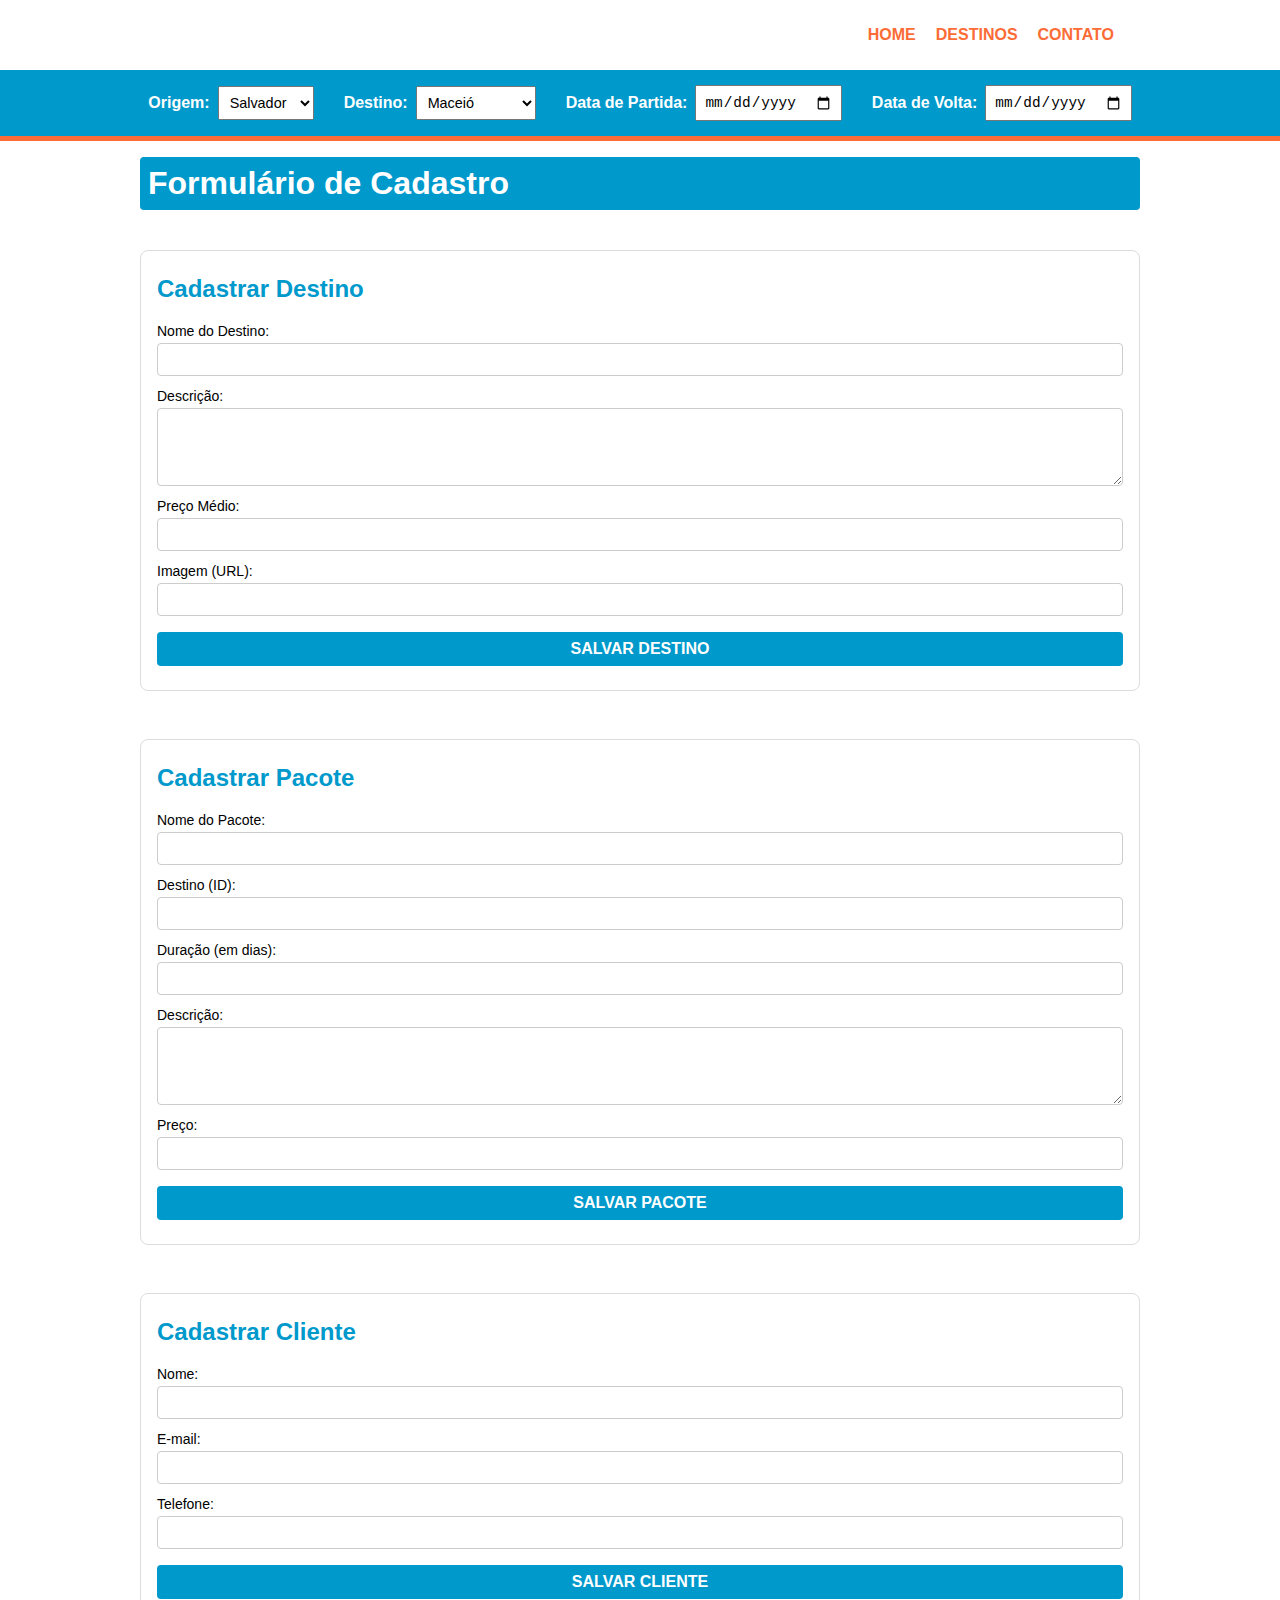
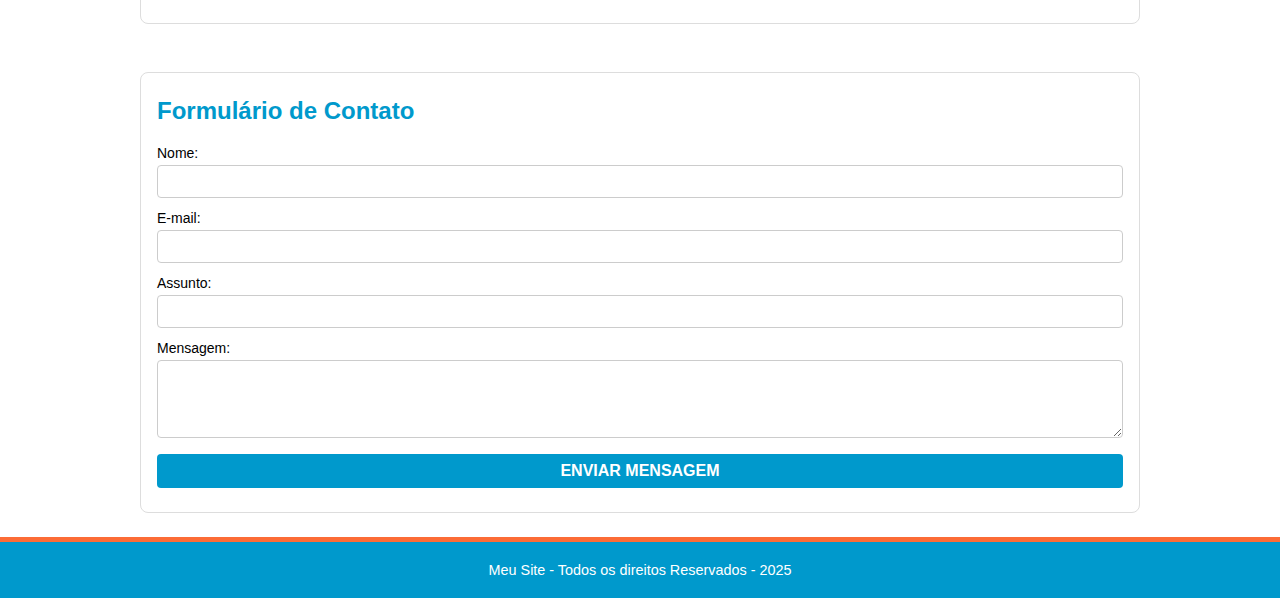
==== contato.html @ 37f3a9ed "recebi" ====
<!DOCTYPE html>
<html lang="pt-br">
<head>
    <meta charset="UTF-8">
    <meta name="viewport" content="width=device-width, initial-scale=1.0">
    
    <link rel="stylesheet" href="css/style.css">
    <link rel="stylesheet" href="css/contato.css">
    <title>Passagens Aéreas</title>
    
</head>
<body>

  <header>
    <div id="logo">
      <img class="log_rota"src="img/log_rota.png" alt="">
    </div>

    <nav>
      <a class="nav-link" aria-current="page" href="index.html">Home</a>
      <a class="nav-link" href="destinos.html">Destinos</a>
      <a class="nav-link" href="contato.html">Contato</a>
    </nav>
  </header>

  <div id="rotas">
    <div class="item">
      <label for="origem">Origem:</label>
      <select name="origem">
        <option value="salvador">Salvador</option>
        <option value="recife">Recife</option>
        <option value="fortaleza">Fortaleza</option>
        <option value="natal">Natal</option>
      </select>
    </div>
    <div class="item">
      <label for="destino">Destino:</label>
      <select id="destino" name="destino">
        <option value="maceio">Maceió</option>
        <option value="joao_pessoa">João Pessoa</option>
        <option value="aracaju">Aracaju</option>
        <option value="terezina">Teresina</option>
      </select>
    </div>
    <div class="item">
      <label for="fname"> Data de Partida:</label>
      <input type="date" id="fname" name="fname">
    </div>
    <div class="item">
      <label for="lname">Data de Volta:</label>
      <input type="date" id="lname" name="lname">
    </div>
  </div>

    <h1 class="tit-pag">Formulário de Cadastro</h1>

<!-- Formulário para destinos -->
<form id="destinosForm">
  <h2>Cadastrar Destino</h2>
  <label for="nomeDestino">Nome do Destino:</label>
  <input type="text" id="nomeDestino" name="nomeDestino" required>
  
  <label for="descricaoDestino">Descrição:</label>
  <textarea id="descricaoDestino" name="descricaoDestino" rows="4" required></textarea>
  
  <label for="precoDestino">Preço Médio:</label>
  <input type="number" id="precoDestino" name="precoDestino" step="0.01" required>
  
  <label for="imagemDestino">Imagem (URL):</label>
  <input type="url" id="imagemDestino" name="imagemDestino">
  
  <button type="submit">Salvar Destino</button>
</form>

<!-- Formulário para pacotes -->
<form id="pacotesForm">
  <h2>Cadastrar Pacote</h2>
  <label for="nomePacote">Nome do Pacote:</label>
  <input type="text" id="nomePacote" name="nomePacote" required>
  
  <label for="idDestinoPacote">Destino (ID):</label>
  <input type="number" id="idDestinoPacote" name="idDestinoPacote" required>
  
  <label for="duracaoPacote">Duração (em dias):</label>
  <input type="number" id="duracaoPacote" name="duracaoPacote" required>
  
  <label for="descricaoPacote">Descrição:</label>
  <textarea id="descricaoPacote" name="descricaoPacote" rows="4" required></textarea>
  
  <label for="precoPacote">Preço:</label>
  <input type="number" id="precoPacote" name="precoPacote" step="0.01" required>
  
  <button type="submit">Salvar Pacote</button>
</form>

<!-- Formulário para clientes -->
<form id="clientesForm">
  <h2>Cadastrar Cliente</h2>
  <label for="nomeCliente">Nome:</label>
  <input type="text" id="nomeCliente" name="nomeCliente" required>
  
  <label for="emailCliente">E-mail:</label>
  <input type="email" id="emailCliente" name="emailCliente" required>
  
  <label for="telefoneCliente">Telefone:</label>
  <input type="text" id="telefoneCliente" name="telefoneCliente">
  
  <button type="submit">Salvar Cliente</button>
</form>

<!-- Formulário para contatos -->
<form id="contatosForm">
  <h2>Formulário de Contato</h2>
  <label for="nomeContato">Nome:</label>
  <input type="text" id="nomeContato" name="nomeContato" required>
  
  <label for="emailContato">E-mail:</label>
  <input type="email" id="emailContato" name="emailContato" required>
  
  <label for="assuntoContato">Assunto:</label>
  <input type="text" id="assuntoContato" name="assuntoContato" required>
  
  <label for="mensagemContato">Mensagem:</label>
  <textarea id="mensagemContato" name="mensagemContato" rows="4" required></textarea>
  
  <button type="submit">Enviar Mensagem</button>
</form>


  <footer> 
    <div id="rodape">
        <p id="pe" >Meu Site - Todos os direitos Reservados - 2025</p>
    </div>
  </footer>

</body>
</html>
---- css/style.css ----
:root {
  --azul: #09c;
  --branco: #fff;
  --cinza: #f4f6f7;
  --laranja: #fc6c36;
}

* {
  margin: 0;
  padding: 0;
  box-sizing: border-box;
}

body {
  display: flex;
  flex-direction: column;
  min-height: 100vh;
  font-family: Arial, Helvetica, sans-serif;
}

header {
  width: 1000px;
  display: flex;
  padding: 1rem;
  margin: 0 auto;
}
header #logo {
  width: 300px;
}
header #logo img {
  width: 300px;
}
header nav {
  display: flex;
  align-items: center;
  background: var(--branco);
  margin-left: auto;
}
header nav a {
  text-decoration: none;
  font-weight: 600;
  text-transform: uppercase;
  padding: 10px;
  color: var(--laranja);
}

#rotas {
  width: 100%;
  display: flex;
  justify-content: center;
  background-color: var(--azul);
  border-bottom: 5px solid var(--laranja);
}
#rotas .item {
  display: flex;
  align-items: center;
  padding: 15px;
  gap: 0.5rem;
}
#rotas .item label {
  text-wrap: nowrap;
  color: var(--branco);
  font-weight: 600;
}
#rotas .item input,
#rotas .item select {
  padding: 7px;
  font-size: 0.9rem;
}

footer {
  display: flex;
  margin-top: auto;
  background-color: var(--azul);
  border-top: 5px solid var(--laranja);
}
footer #rodape {
  display: flex;
  justify-content: center;
  width: 100%;
  padding: 10px;
}
footer #rodape p {
  font-size: 0.9rem;
  color: var(--branco);
  padding: 10px;
}

.tit-pag {
  width: 1000px;
  display: flex;
  margin: 1rem auto;
  padding: 0.5rem;
  background: var(--azul);
  color: var(--branco);
  border-radius: 0.25rem;
}

.botao {
  display: inline-flex;
  padding: 0.5rem 1rem;
  background: var(--laranja);
  color: var(--branco);
  text-decoration: none;
  margin-top: 0.5rem;
  border-radius: 1rem;
  transition: 0.5s;
}
.botao:hover {
  background: var(--azul);
}

/*# sourceMappingURL=style.css.map */
---- css/contato.css ----
:root {
  --azul: #09c;
  --branco: #fff;
  --cinza: #f4f6f7;
  --laranja: #fc6c36;
  --transicao: 4ms;
}

form {
  width: 1000px;
  display: flex;
  flex-direction: column;
  margin: 1.5rem auto;
  border: 1px solid #ddd;
  padding: 24px 16px;
  border-radius: 8px;
}
form h2 {
  color: var(--azul);
  margin-bottom: 8px;
}
form label {
  font-size: 14px;
  margin: 12px 0 4px 0;
}
form input,
form select,
form textarea {
  padding: 8px;
  border: 1px solid #ccc;
  outline: none;
  border-radius: 4px;
  transition: 0.5s;
}
form input:focus,
form select:focus,
form textarea:focus {
  border: 1px solid var(--azul);
}
form button {
  margin-top: 16px;
  padding: 8px;
  font-size: 16px;
  background: var(--azul);
  border: none;
  color: var(--branco);
  font-weight: 600;
  text-transform: uppercase;
  transition: 0.5s;
  cursor: pointer;
  border-radius: 4px;
}
form button:hover {
  background: var(--laranja);
}

/*# sourceMappingURL=contato.css.map */
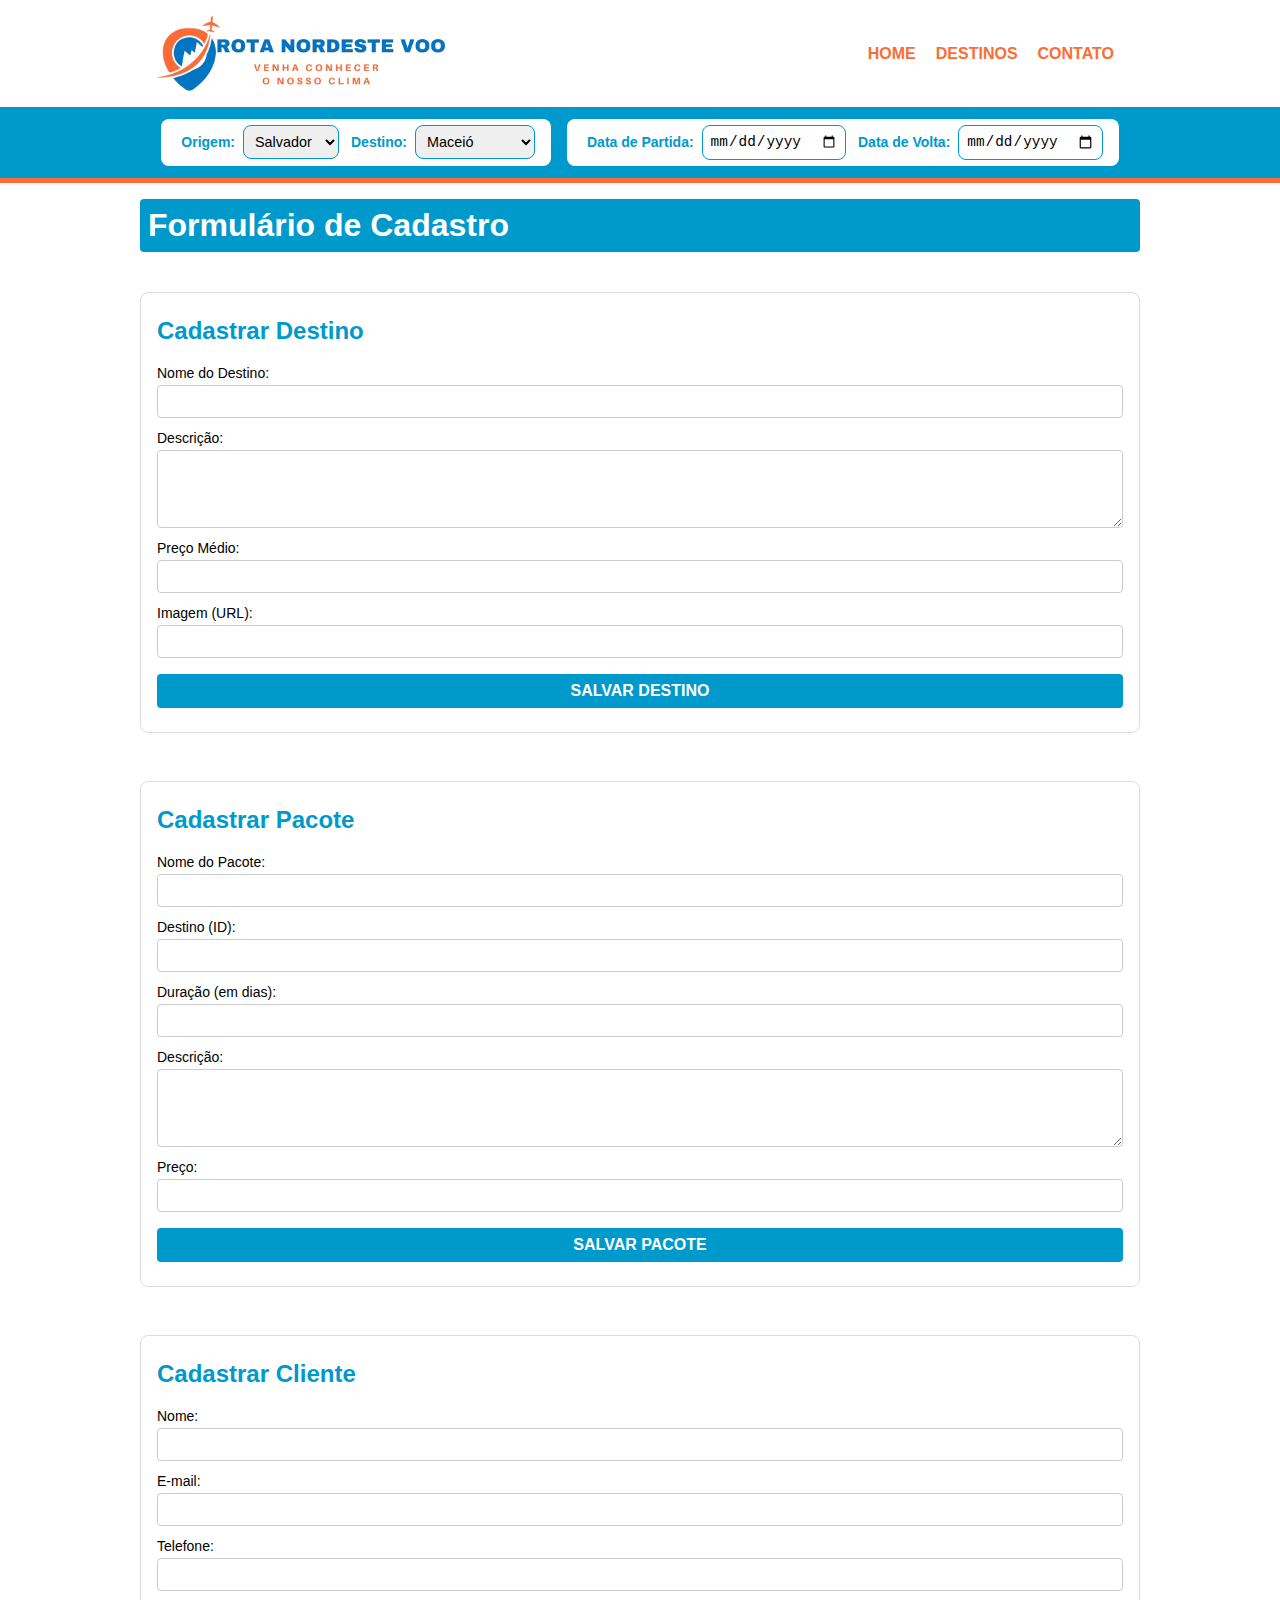
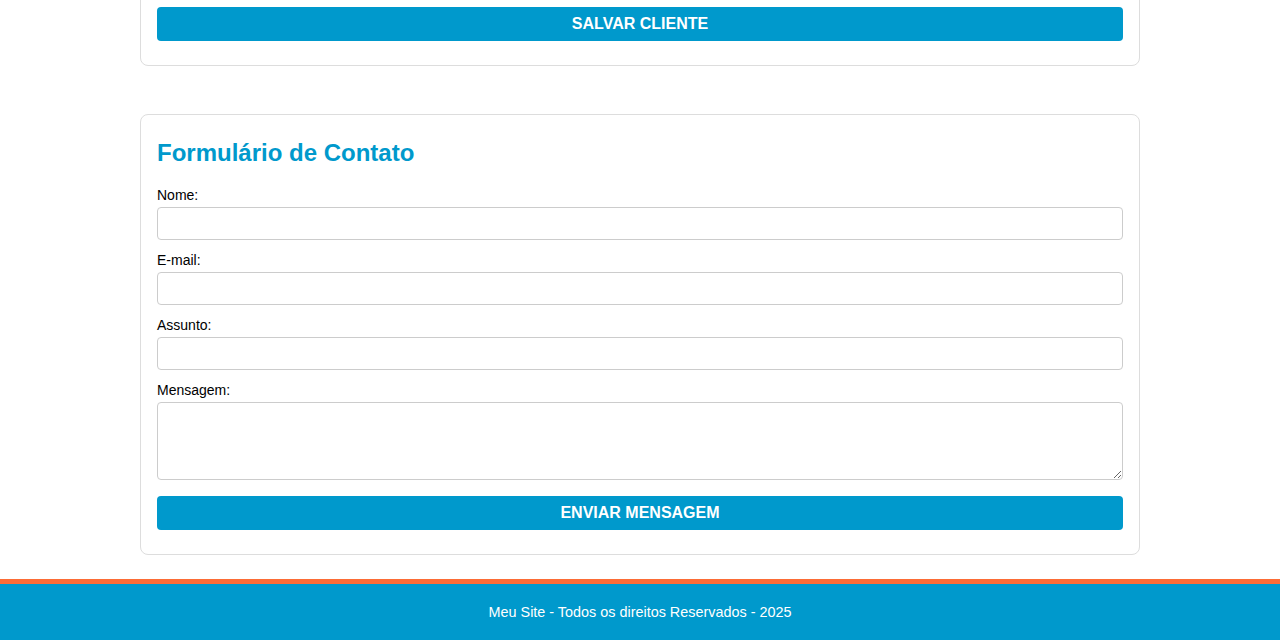
==== commit 4c9b30fb: "22/1 com" ====
--- a/contato.html
+++ b/contato.html
@@ -6,6 +6,7 @@
     
     <link rel="stylesheet" href="css/style.css">
     <link rel="stylesheet" href="css/contato.css">
+    <link rel="stylesheet" href="fontawesome/css/all.css">
     <title>Passagens Aéreas</title>
     
 </head>
@@ -24,31 +25,43 @@
   </header>
 
   <div id="rotas">
-    <div class="item">
-      <label for="origem">Origem:</label>
-      <select name="origem">
-        <option value="salvador">Salvador</option>
-        <option value="recife">Recife</option>
-        <option value="fortaleza">Fortaleza</option>
-        <option value="natal">Natal</option>
-      </select>
-    </div>
-    <div class="item">
-      <label for="destino">Destino:</label>
-      <select id="destino" name="destino">
-        <option value="maceio">Maceió</option>
-        <option value="joao_pessoa">João Pessoa</option>
-        <option value="aracaju">Aracaju</option>
-        <option value="terezina">Teresina</option>
-      </select>
-    </div>
-    <div class="item">
-      <label for="fname"> Data de Partida:</label>
-      <input type="date" id="fname" name="fname">
-    </div>
-    <div class="item">
-      <label for="lname">Data de Volta:</label>
-      <input type="date" id="lname" name="lname">
+    <div class="conteudo">
+      
+      <div class="bloco">
+  
+        <div class="item">
+          <label for="origem">Origem:</label>
+          <select name="origem">
+            <option value="salvador">Salvador</option>
+            <option value="recife">Recife</option>
+            <option value="fortaleza">Fortaleza</option>
+            <option value="natal">Natal</option>
+          </select>
+        </div>
+        <div class="item">
+          <label for="destino">Destino:</label>
+          <select id="destino" name="destino">
+            <option value="maceio">Maceió</option>
+            <option value="joao_pessoa">João Pessoa</option>
+            <option value="aracaju">Aracaju</option>
+            <option value="terezina">Teresina</option>
+          </select>
+        </div>
+  
+      </div>
+      <div class="bloco">
+  
+        <div class="item">
+          <label for="fname"> Data de Partida:</label>
+          <input type="date" id="fname" name="fname">
+        </div>
+        <div class="item">
+          <label for="lname">Data de Volta:</label>
+          <input type="date" id="lname" name="lname">
+        </div>
+  
+      </div>
+
     </div>
   </div>
 
--- a/css/style.css
+++ b/css/style.css
@@ -24,17 +24,34 @@
   padding: 1rem;
   margin: 0 auto;
 }
+@media (max-width: 1000px) {
+  header {
+    width: 100%;
+    flex-direction: column;
+  }
+}
 header #logo {
+  display: flex;
   width: 300px;
 }
 header #logo img {
   width: 300px;
+}
+@media (max-width: 1000px) {
+  header #logo {
+    margin: 0 auto;
+  }
 }
 header nav {
   display: flex;
   align-items: center;
   background: var(--branco);
   margin-left: auto;
+}
+@media (max-width: 1000px) {
+  header nav {
+    margin: 16px auto 0 auto;
+  }
 }
 header nav a {
   text-decoration: none;
@@ -45,27 +62,59 @@
 }
 
 #rotas {
-  width: 100%;
+  width: 100vw;
   display: flex;
   justify-content: center;
   background-color: var(--azul);
   border-bottom: 5px solid var(--laranja);
 }
-#rotas .item {
+#rotas .conteudo {
+  width: 1000px;
+  display: flex;
+  justify-content: center;
+  padding: 12px;
+  gap: 16px;
+  flex-wrap: wrap;
+}
+@media (max-width: 916px) {
+  #rotas .conteudo {
+    gap: 8px;
+  }
+}
+#rotas .conteudo .bloco {
+  display: flex;
+  justify-content: center;
+  background: var(--branco);
+  border-radius: 8px;
+  padding: 2px 12px;
+}
+#rotas .conteudo .bloco .item {
   display: flex;
   align-items: center;
-  padding: 15px;
-  gap: 0.5rem;
+  padding: 4px;
+  gap: 8px;
 }
-#rotas .item label {
+@media (max-width: 540px) {
+  #rotas .conteudo .bloco .item {
+    flex-direction: column;
+    align-items: start;
+    gap: 4px;
+  }
+}
+#rotas .conteudo .bloco .item label {
   text-wrap: nowrap;
-  color: var(--branco);
+  color: var(--azul);
+  font-size: 14px;
   font-weight: 600;
+  padding-left: 4px;
 }
-#rotas .item input,
-#rotas .item select {
+#rotas .conteudo .bloco .item input,
+#rotas .conteudo .bloco .item select {
   padding: 7px;
   font-size: 0.9rem;
+  border-radius: 8px;
+  outline: none;
+  border: 1px solid var(--azul);
 }
 
 footer {
@@ -95,6 +144,13 @@
   color: var(--branco);
   border-radius: 0.25rem;
 }
+@media (max-width: 1000px) {
+  .tit-pag {
+    width: 100%;
+    border-radius: 0;
+    font-size: 1.5rem;
+  }
+}
 
 .botao {
   display: inline-flex;
--- a/css/contato.css
+++ b/css/contato.css
@@ -14,6 +14,12 @@
   border: 1px solid #ddd;
   padding: 24px 16px;
   border-radius: 8px;
+}
+@media (max-width: 1000px) {
+  form {
+    width: 100%;
+    margin: 1rem 5px;
+  }
 }
 form h2 {
   color: var(--azul);
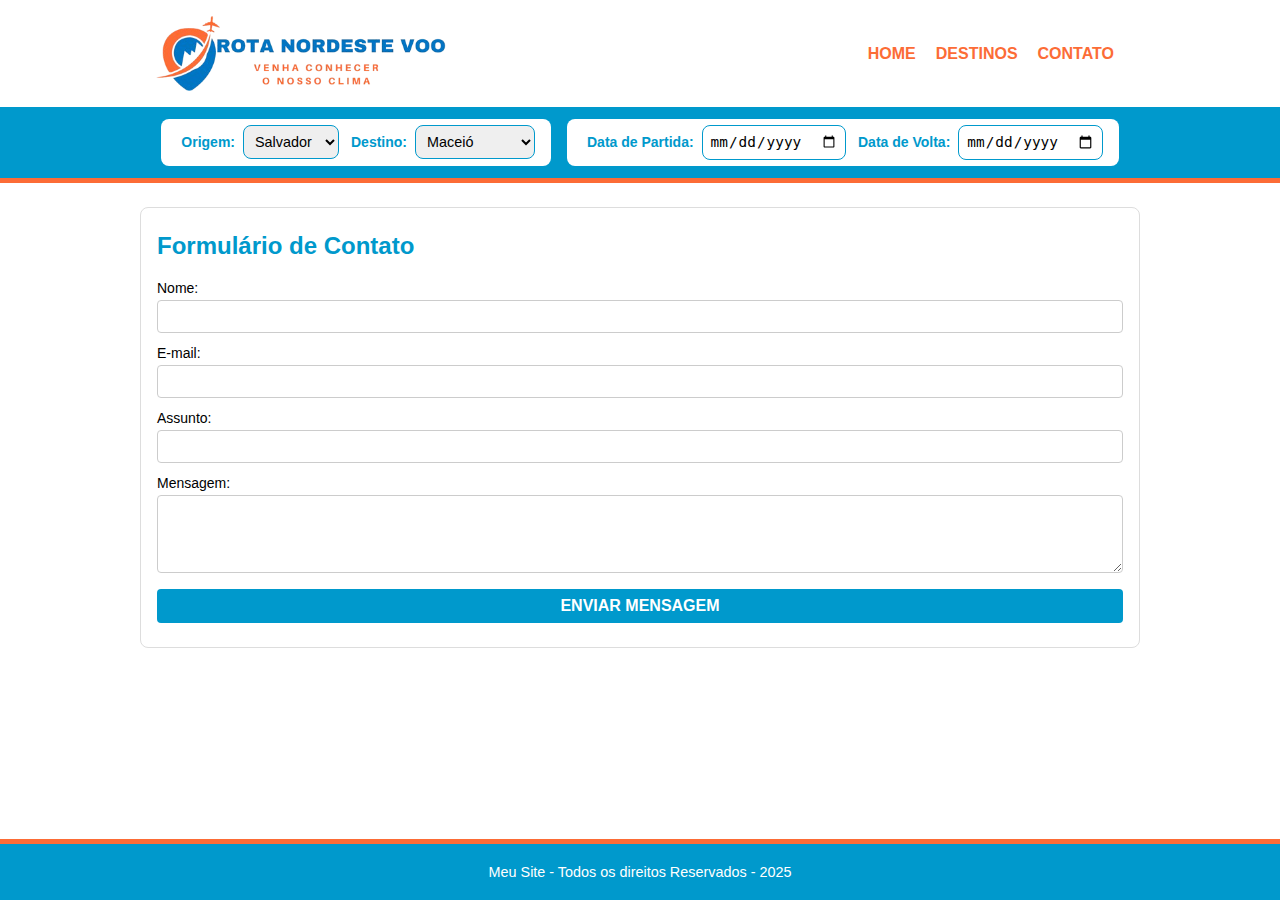
==== commit 116b5fac: "O README foi atualizado" ====
--- a/contato.html
+++ b/contato.html
@@ -65,62 +65,6 @@
     </div>
   </div>
 
-    <h1 class="tit-pag">Formulário de Cadastro</h1>
-
-<!-- Formulário para destinos -->
-<form id="destinosForm">
-  <h2>Cadastrar Destino</h2>
-  <label for="nomeDestino">Nome do Destino:</label>
-  <input type="text" id="nomeDestino" name="nomeDestino" required>
-  
-  <label for="descricaoDestino">Descrição:</label>
-  <textarea id="descricaoDestino" name="descricaoDestino" rows="4" required></textarea>
-  
-  <label for="precoDestino">Preço Médio:</label>
-  <input type="number" id="precoDestino" name="precoDestino" step="0.01" required>
-  
-  <label for="imagemDestino">Imagem (URL):</label>
-  <input type="url" id="imagemDestino" name="imagemDestino">
-  
-  <button type="submit">Salvar Destino</button>
-</form>
-
-<!-- Formulário para pacotes -->
-<form id="pacotesForm">
-  <h2>Cadastrar Pacote</h2>
-  <label for="nomePacote">Nome do Pacote:</label>
-  <input type="text" id="nomePacote" name="nomePacote" required>
-  
-  <label for="idDestinoPacote">Destino (ID):</label>
-  <input type="number" id="idDestinoPacote" name="idDestinoPacote" required>
-  
-  <label for="duracaoPacote">Duração (em dias):</label>
-  <input type="number" id="duracaoPacote" name="duracaoPacote" required>
-  
-  <label for="descricaoPacote">Descrição:</label>
-  <textarea id="descricaoPacote" name="descricaoPacote" rows="4" required></textarea>
-  
-  <label for="precoPacote">Preço:</label>
-  <input type="number" id="precoPacote" name="precoPacote" step="0.01" required>
-  
-  <button type="submit">Salvar Pacote</button>
-</form>
-
-<!-- Formulário para clientes -->
-<form id="clientesForm">
-  <h2>Cadastrar Cliente</h2>
-  <label for="nomeCliente">Nome:</label>
-  <input type="text" id="nomeCliente" name="nomeCliente" required>
-  
-  <label for="emailCliente">E-mail:</label>
-  <input type="email" id="emailCliente" name="emailCliente" required>
-  
-  <label for="telefoneCliente">Telefone:</label>
-  <input type="text" id="telefoneCliente" name="telefoneCliente">
-  
-  <button type="submit">Salvar Cliente</button>
-</form>
-
 <!-- Formulário para contatos -->
 <form id="contatosForm">
   <h2>Formulário de Contato</h2>
